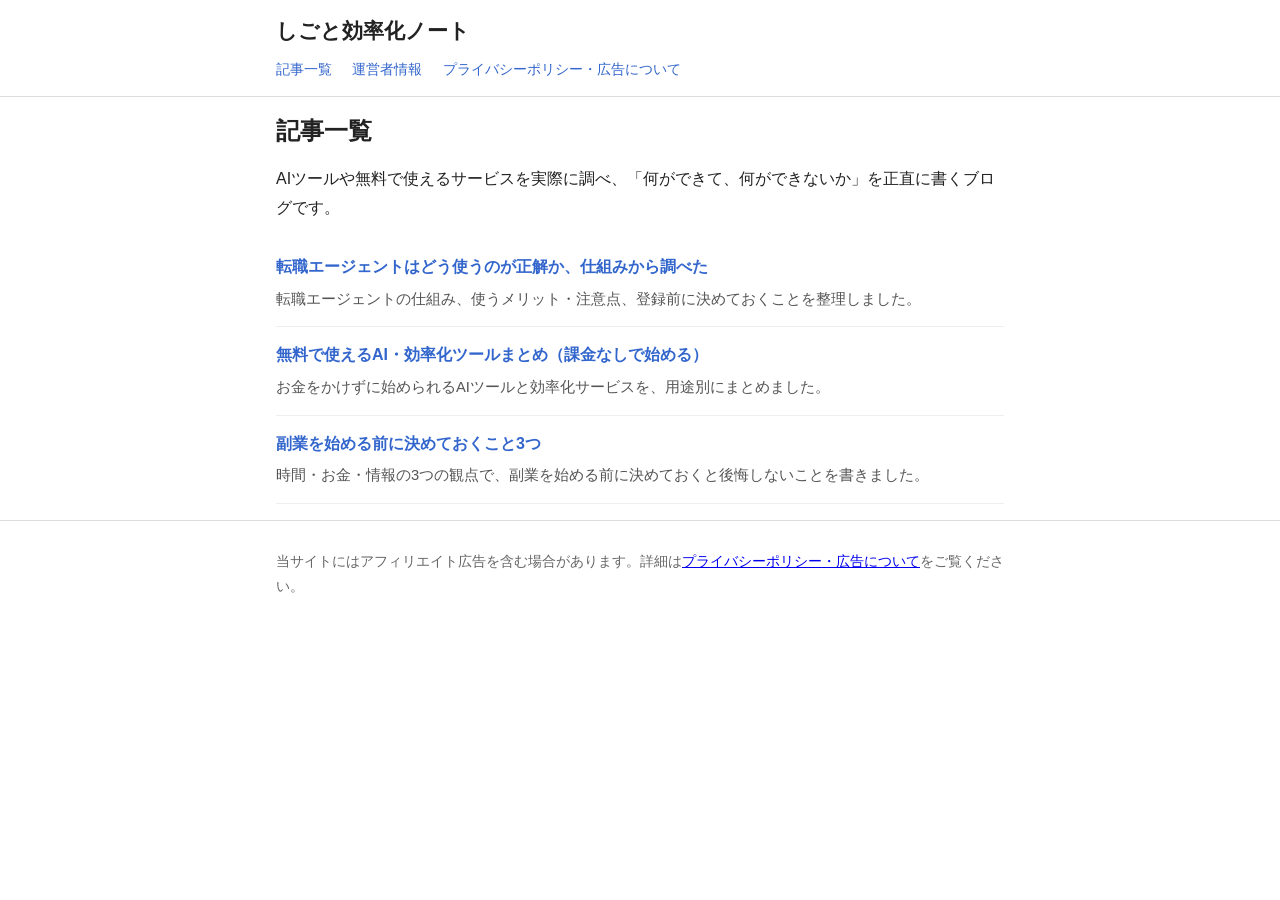
==== index.html @ f79afeee "Create index.html" ====
<!DOCTYPE html>
<html lang="ja">
<head>
<meta charset="UTF-8">
<meta name="viewport" content="width=device-width, initial-scale=1.0">
<title>しごと効率化ノート | AIと無料ツールで日常をラクにする</title>
<meta name="description" content="AIツールや無料サービスを使って、仕事と日常を少しラクにする方法を調べた記録です。">
<link rel="stylesheet" href="style.css">
</head>
<body>
<header>
  <div class="wrap">
    <p class="site-title"><a href="index.html">しごと効率化ノート</a></p>
    <nav>
      <a href="index.html">記事一覧</a>
      <a href="about.html">運営者情報</a>
      <a href="privacy.html">プライバシーポリシー・広告について</a>
    </nav>
  </div>
</header>
<main class="wrap">
  <h1>記事一覧</h1>
  <p>AIツールや無料で使えるサービスを実際に調べ、「何ができて、何ができないか」を正直に書くブログです。</p>
  <ul class="post-list">
    <li>
      <a href="posts/2026-11-26-tenshoku-agent.html">転職エージェントはどう使うのが正解か、仕組みから調べた</a>
      <p>転職エージェントの仕組み、使うメリット・注意点、登録前に決めておくことを整理しました。</p>
    </li>
    <li>
      <a href="posts/2026-11-26-free-ai-tools.html">無料で使えるAI・効率化ツールまとめ（課金なしで始める）</a>
      <p>お金をかけずに始められるAIツールと効率化サービスを、用途別にまとめました。</p>
    </li>
    <li>
      <a href="posts/2026-11-26-fukugyo-hajimekata.html">副業を始める前に決めておくこと3つ</a>
      <p>時間・お金・情報の3つの観点で、副業を始める前に決めておくと後悔しないことを書きました。</p>
    </li>
  </ul>
</main>
<footer>
  <div class="wrap">
    <p>当サイトにはアフィリエイト広告を含む場合があります。詳細は<a href="privacy.html">プライバシーポリシー・広告について</a>をご覧ください。</p>
  </div>
</footer>
</body>
</html>
---- style.css ----
:root { color-scheme: light; }
* { box-sizing: border-box; }
body { margin: 0; font-family: "Hiragino Sans", "Noto Sans JP", sans-serif; line-height: 1.8; color: #222; background: #fff; }
.wrap { max-width: 760px; margin: 0 auto; padding: 0 16px; }
header { border-bottom: 1px solid #ddd; padding: 12px 0; }
.site-title { font-size: 1.3rem; font-weight: bold; margin: 0; }
.site-title a { color: #222; text-decoration: none; }
nav { margin-top: 6px; }
nav a { margin-right: 16px; color: #3366cc; text-decoration: none; font-size: 0.9rem; }
main { padding: 24px 0 40px; }
h1 { font-size: 1.5rem; line-height: 1.5; }
h2 { font-size: 1.2rem; border-left: 4px solid #3366cc; padding-left: 8px; margin-top: 2em; }
.post-list { list-style: none; padding: 0; }
.post-list li { border-bottom: 1px solid #eee; padding: 14px 0; }
.post-list a { font-weight: bold; color: #3366cc; text-decoration: none; }
.post-list p { margin: 4px 0 0; color: #555; font-size: 0.92rem; }
.pr-box { background: #f7f7f7; border: 1px solid #ddd; padding: 10px 14px; font-size: 0.88rem; color: #555; margin: 16px 0; }
footer { border-top: 1px solid #ddd; padding: 16px 0; font-size: 0.85rem; color: #666; }
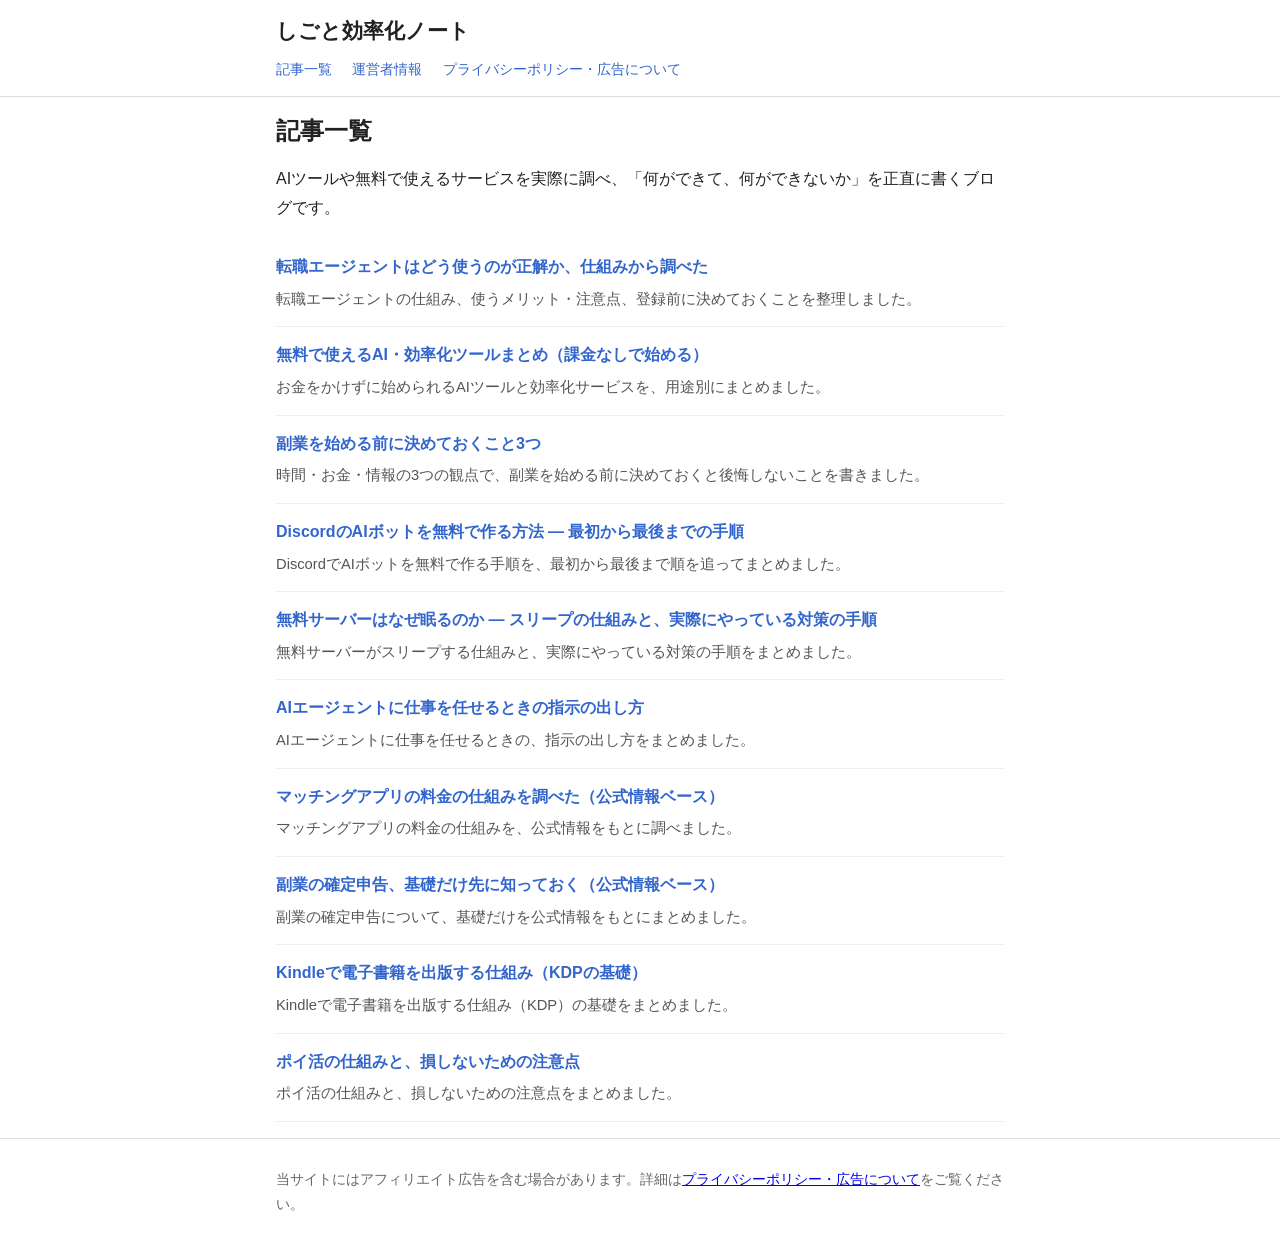
==== commit 29d1c3ba: "index.htmlに記事7本へのリンクを追加" ====
--- a/index.html
+++ b/index.html
@@ -1,45 +1,73 @@
 <!DOCTYPE html>
 <html lang="ja">
 <head>
-<meta charset="UTF-8">
-<meta name="viewport" content="width=device-width, initial-scale=1.0">
-<title>しごと効率化ノート | AIと無料ツールで日常をラクにする</title>
-<meta name="description" content="AIツールや無料サービスを使って、仕事と日常を少しラクにする方法を調べた記録です。">
-<link rel="stylesheet" href="style.css">
+  <meta charset="UTF-8">
+  <meta name="viewport" content="width=device-width, initial-scale=1.0">
+  <title>しごと効率化ノート | AIと無料ツールで日常をラクにする</title>
+  <meta name="description" content="AIツールや無料サービスを使って、仕事と日常を少しラクにする方法を調べた記録です。">
+  <link rel="stylesheet" href="style.css">
 </head>
 <body>
-<header>
-  <div class="wrap">
-    <p class="site-title"><a href="index.html">しごと効率化ノート</a></p>
-    <nav>
-      <a href="index.html">記事一覧</a>
-      <a href="about.html">運営者情報</a>
-      <a href="privacy.html">プライバシーポリシー・広告について</a>
-    </nav>
-  </div>
-</header>
-<main class="wrap">
-  <h1>記事一覧</h1>
-  <p>AIツールや無料で使えるサービスを実際に調べ、「何ができて、何ができないか」を正直に書くブログです。</p>
-  <ul class="post-list">
-    <li>
-      <a href="posts/2026-11-26-tenshoku-agent.html">転職エージェントはどう使うのが正解か、仕組みから調べた</a>
-      <p>転職エージェントの仕組み、使うメリット・注意点、登録前に決めておくことを整理しました。</p>
-    </li>
-    <li>
-      <a href="posts/2026-11-26-free-ai-tools.html">無料で使えるAI・効率化ツールまとめ（課金なしで始める）</a>
-      <p>お金をかけずに始められるAIツールと効率化サービスを、用途別にまとめました。</p>
-    </li>
-    <li>
-      <a href="posts/2026-11-26-fukugyo-hajimekata.html">副業を始める前に決めておくこと3つ</a>
-      <p>時間・お金・情報の3つの観点で、副業を始める前に決めておくと後悔しないことを書きました。</p>
-    </li>
-  </ul>
-</main>
-<footer>
-  <div class="wrap">
-    <p>当サイトにはアフィリエイト広告を含む場合があります。詳細は<a href="privacy.html">プライバシーポリシー・広告について</a>をご覧ください。</p>
-  </div>
-</footer>
+  <header>
+    <div class="wrap">
+      <p class="site-title"><a href="index.html">しごと効率化ノート</a></p>
+      <nav>
+        <a href="index.html">記事一覧</a>
+        <a href="about.html">運営者情報</a>
+        <a href="privacy.html">プライバシーポリシー・広告について</a>
+      </nav>
+    </div>
+  </header>
+  <main class="wrap">
+    <h1>記事一覧</h1>
+    <p>AIツールや無料で使えるサービスを実際に調べ、「何ができて、何ができないか」を正直に書くブログです。</p>
+    <ul class="post-list">
+      <li>
+        <a href="posts/2026-11-26-tenshoku-agent.html">転職エージェントはどう使うのが正解か、仕組みから調べた</a>
+        <p>転職エージェントの仕組み、使うメリット・注意点、登録前に決めておくことを整理しました。</p>
+      </li>
+      <li>
+        <a href="posts/2026-11-26-free-ai-tools.html">無料で使えるAI・効率化ツールまとめ（課金なしで始める）</a>
+        <p>お金をかけずに始められるAIツールと効率化サービスを、用途別にまとめました。</p>
+      </li>
+      <li>
+        <a href="posts/2026-11-26-fukugyo-hajimekata.html">副業を始める前に決めておくこと3つ</a>
+        <p>時間・お金・情報の3つの観点で、副業を始める前に決めておくと後悔しないことを書きました。</p>
+      </li>
+      <li>
+        <a href="posts/2026-11-26-discord-bot-tsukurikata.html">DiscordのAIボットを無料で作る方法 ― 最初から最後までの手順</a>
+        <p>DiscordでAIボットを無料で作る手順を、最初から最後まで順を追ってまとめました。</p>
+      </li>
+      <li>
+        <a href="posts/2026-11-26-free-server-sleep.html">無料サーバーはなぜ眠るのか ― スリープの仕組みと、実際にやっている対策の手順</a>
+        <p>無料サーバーがスリープする仕組みと、実際にやっている対策の手順をまとめました。</p>
+      </li>
+      <li>
+        <a href="posts/2026-11-26-ai-agent-shiji.html">AIエージェントに仕事を任せるときの指示の出し方</a>
+        <p>AIエージェントに仕事を任せるときの、指示の出し方をまとめました。</p>
+      </li>
+      <li>
+        <a href="posts/2026-11-26-matching-app-ryokin.html">マッチングアプリの料金の仕組みを調べた（公式情報ベース）</a>
+        <p>マッチングアプリの料金の仕組みを、公式情報をもとに調べました。</p>
+      </li>
+      <li>
+        <a href="posts/2026-11-26-kakutei-shinkoku.html">副業の確定申告、基礎だけ先に知っておく（公式情報ベース）</a>
+        <p>副業の確定申告について、基礎だけを公式情報をもとにまとめました。</p>
+      </li>
+      <li>
+        <a href="posts/2026-11-26-kindle-kdp.html">Kindleで電子書籍を出版する仕組み（KDPの基礎）</a>
+        <p>Kindleで電子書籍を出版する仕組み（KDP）の基礎をまとめました。</p>
+      </li>
+      <li>
+        <a href="posts/2026-11-26-poikatsu.html">ポイ活の仕組みと、損しないための注意点</a>
+        <p>ポイ活の仕組みと、損しないための注意点をまとめました。</p>
+      </li>
+    </ul>
+  </main>
+  <footer>
+    <div class="wrap">
+      <p>当サイトにはアフィリエイト広告を含む場合があります。詳細は<a href="privacy.html">プライバシーポリシー・広告について</a>をご覧ください。</p>
+    </div>
+  </footer>
 </body>
 </html>
